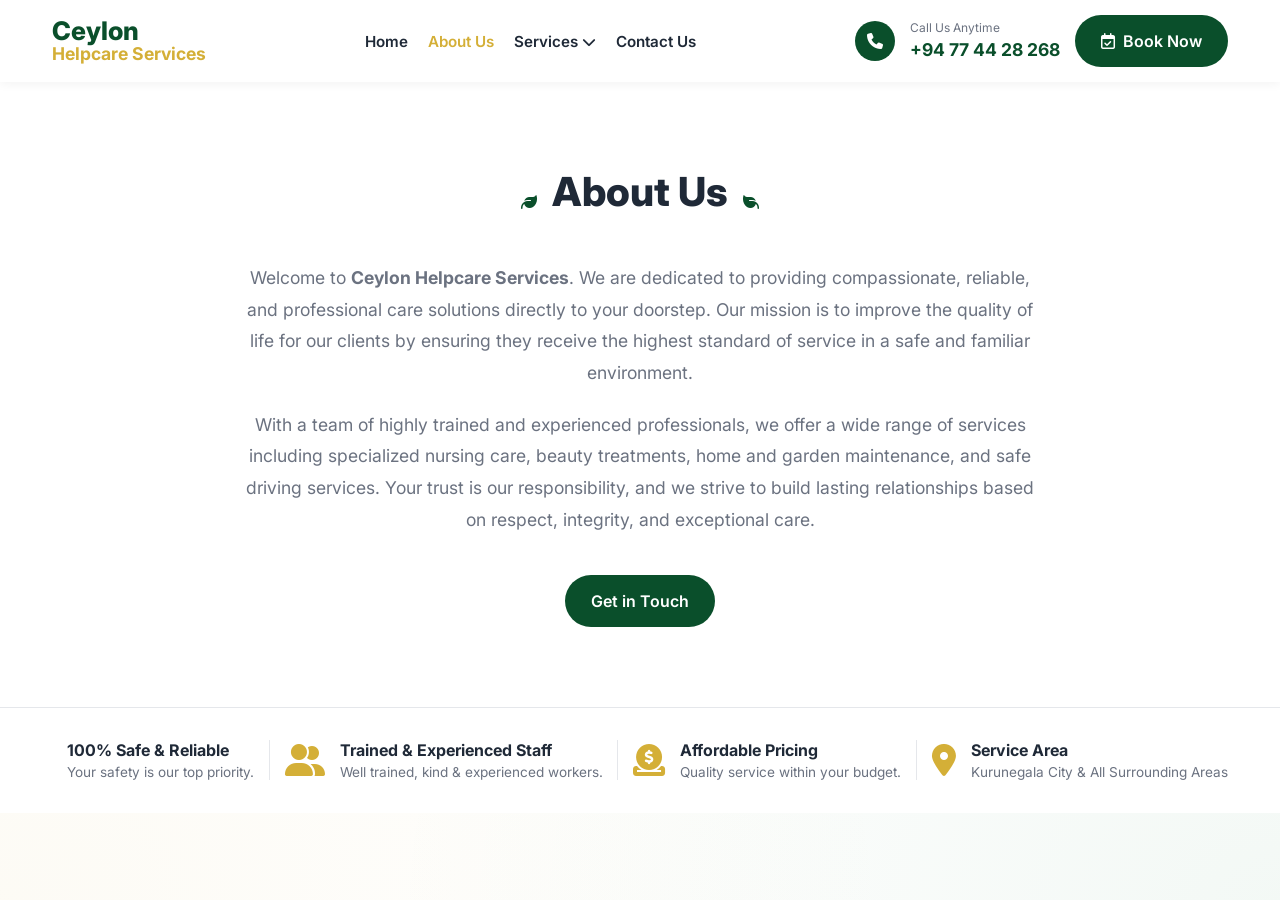
==== about.html @ 3980da57 "Add files via upload" ====
<!DOCTYPE html>
<html lang="en">
<head>
    <meta charset="UTF-8">
    <meta name="viewport" content="width=device-width, initial-scale=1.0">
    <title>About Us - Ceylon Help Care Service</title>
    <link rel="stylesheet" href="style.css">
    <link rel="preconnect" href="https://fonts.googleapis.com">
    <link rel="preconnect" href="https://fonts.gstatic.com" crossorigin>
    <link href="https://fonts.googleapis.com/css2?family=Inter:wght@300;400;500;600;700;800&display=swap" rel="stylesheet">
    <link rel="stylesheet" href="https://cdnjs.cloudflare.com/ajax/libs/font-awesome/6.4.0/css/all.min.css">
    <style>
        .about-section {
            padding: 80px 0;
            background-color: var(--white);
            min-height: 60vh;
        }
        .about-content-wrapper {
            max-width: 800px;
            margin: 0 auto;
            text-align: center;
        }
        .about-title {
            font-size: 3rem;
            color: var(--text-dark);
            margin-bottom: 20px;
        }
        .about-text {
            font-size: 1.1rem;
            color: var(--text-light);
            line-height: 1.8;
            margin-bottom: 20px;
        }
    </style>
</head>
<body>
    <!-- Header -->
    <header class="main-header">
        <div class="container header-container">
            <div class="logo-area">
                <a href="index.html" style="display: flex; align-items: center; gap: 12px; text-decoration: none;">
                    <img src="images/logo.png" alt="" class="logo-img" style="max-height: 60px;" onerror="this.style.display='none'">
                    <div class="logo-text" style="display: flex; flex-direction: column;">
                        <span style="font-size: 1.6rem; font-weight: 800; color: var(--primary-green); line-height: 1;">Ceylon</span>
                        <span style="font-size: 1.1rem; font-weight: 700; color: var(--gold); line-height: 1.2;">Helpcare Services</span>
                    </div>
                </a>
            </div>
            
            <nav class="main-nav">
                <ul>
                    <li><a href="index.html">Home</a></li>
                    <li><a href="about.html" class="active">About Us</a></li>
                    <li><a href="index.html#services">Services <i class="fa-solid fa-chevron-down text-sm"></i></a></li>
                    <li><a href="https://wa.me/94774428268" target="_blank">Contact Us</a></li>
                </ul>
            </nav>

            <div class="header-contact">
                <div class="phone-icon-wrapper">
                    <i class="fa-solid fa-phone"></i>
                </div>
                <div class="phone-info">
                    <span>Call Us Anytime</span>
                    <strong>+94 77 44 28 268</strong>
                </div>
                <a href="https://wa.me/94774428268" target="_blank" class="btn btn-primary"><i class="fa-regular fa-calendar-check"></i> Book Now</a>
            </div>
        </div>
    </header>

    <!-- About Section -->
    <section class="about-section">
        <div class="container">
            <div class="about-content-wrapper">
                <div class="section-title-wrapper" style="justify-content: center; margin-bottom: 20px;">
                    <i class="fa-solid fa-leaf text-green"></i>
                    <h2 class="about-title">About Us</h2>
                    <i class="fa-solid fa-leaf text-green" style="transform: scaleX(-1);"></i>
                </div>
                <p class="about-text">
                    Welcome to <strong>Ceylon Helpcare Services</strong>. We are dedicated to providing compassionate, reliable, and professional care solutions directly to your doorstep. Our mission is to improve the quality of life for our clients by ensuring they receive the highest standard of service in a safe and familiar environment.
                </p>
                <p class="about-text">
                    With a team of highly trained and experienced professionals, we offer a wide range of services including specialized nursing care, beauty treatments, home and garden maintenance, and safe driving services. Your trust is our responsibility, and we strive to build lasting relationships based on respect, integrity, and exceptional care.
                </p>
                <a href="https://wa.me/94774428268" target="_blank" class="btn btn-primary mt-15" style="margin-top: 20px;">Get in Touch</a>
            </div>
        </div>
    </section>

    <!-- Bottom Info Banner -->
    <section class="bottom-banner">
        <div class="container banner-container">
            <div class="banner-item">
                <i class="fa-regular fa-shield-check banner-icon"></i>
                <div class="banner-text">
                    <h4>100% Safe & Reliable</h4>
                    <p>Your safety is our top priority.</p>
                </div>
            </div>
            <div class="banner-divider"></div>
            <div class="banner-item">
                <i class="fa-solid fa-user-group banner-icon"></i>
                <div class="banner-text">
                    <h4>Trained & Experienced Staff</h4>
                    <p>Well trained, kind & experienced workers.</p>
                </div>
            </div>
            <div class="banner-divider"></div>
            <div class="banner-item">
                <i class="fa-solid fa-circle-dollar-to-slot banner-icon"></i>
                <div class="banner-text">
                    <h4>Affordable Pricing</h4>
                    <p>Quality service within your budget.</p>
                </div>
            </div>
            <div class="banner-divider"></div>
            <div class="banner-item">
                <i class="fa-solid fa-location-dot banner-icon"></i>
                <div class="banner-text">
                    <h4>Service Area</h4>
                    <p>Kurunegala City & All Surrounding Areas</p>
                </div>
            </div>
        </div>
    </section>

</body>
</html>
---- style.css ----
/* Global Variables */
:root {
    --primary-green: #0a4f2b; /* Dark green for header/buttons */
    --accent-green: #15803d; /* Lighter green */
    --text-dark: #1f2937;
    --text-light: #6b7280;
    --bg-light: #f9fafb;
    --white: #ffffff;
    --gold: #d4af37;
    --border-color: #e5e7eb;
    
    /* Service Colors */
    --nursing-green: #16a34a;
    --beauty-pink: #d946ef;
    --cleaning-blue: #2563eb;
    --driving-orange: #ea580c;

    --font-main: 'Inter', sans-serif;
}

/* Reset & Base Styles */
* {
    margin: 0;
    padding: 0;
    box-sizing: border-box;
}

body {
    font-family: var(--font-main);
    color: var(--text-dark);
    background-color: var(--white);
    background-image: 
        radial-gradient(at 0% 0%, rgba(21, 128, 61, 0.05) 0px, transparent 50%),
        radial-gradient(at 100% 0%, rgba(212, 175, 55, 0.05) 0px, transparent 50%),
        radial-gradient(at 100% 100%, rgba(21, 128, 61, 0.05) 0px, transparent 50%),
        radial-gradient(at 0% 100%, rgba(212, 175, 55, 0.05) 0px, transparent 50%);
    background-attachment: fixed;
    line-height: 1.5;
}

a {
    text-decoration: none;
    color: inherit;
}

ul {
    list-style: none;
}

img {
    max-width: 100%;
    height: auto;
    display: block;
}

.container {
    max-width: 1400px;
    width: 95%;
    margin: 0 auto;
    padding: 0 20px;
}

/* Utility Classes */
.text-green { color: var(--primary-green); }
.text-pink { color: var(--beauty-pink); }
.text-blue { color: var(--cleaning-blue); }
.text-orange { color: var(--driving-orange); }
.text-sm { font-size: 0.875rem; }

.btn {
    display: inline-flex;
    align-items: center;
    justify-content: center;
    gap: 8px;
    padding: 12px 24px;
    border-radius: 30px;
    font-weight: 600;
    transition: all 0.3s ease;
    cursor: pointer;
    border: 2px solid transparent;
}

.btn-sm {
    padding: 8px 20px;
    font-size: 0.875rem;
}

.btn-primary {
    background-color: var(--primary-green);
    color: var(--white);
}

.btn-primary:hover {
    background-color: var(--accent-green);
    transform: translateY(-2px);
    box-shadow: 0 4px 6px rgba(0,0,0,0.1);
}

.btn-outline {
    background-color: transparent;
    color: var(--primary-green);
    border-color: var(--gold);
}

.btn-outline:hover {
    background-color: var(--gold);
    color: var(--white);
}

/* Specific Button Colors */
.btn-nursing { background-color: var(--primary-green); }
.btn-beauty { background-color: #d81b60; } /* Pinkish */
.btn-cleaning { background-color: #1565c0; } /* Blue */
.btn-driving { background-color: #e65100; } /* Orange */

/* Header */
.main-header {
    background-color: var(--white);
    padding: 15px 0;
    box-shadow: 0 2px 10px rgba(0,0,0,0.05);
    position: sticky;
    top: 0;
    z-index: 100;
}

.header-container {
    display: flex;
    justify-content: space-between;
    align-items: center;
}

.logo-area {
    display: flex;
    align-items: center;
    gap: 12px;
}

.logo-icon {
    width: 50px;
    height: 50px;
    background-color: var(--white);
    border: 2px solid var(--gold);
    border-radius: 50%;
    display: flex;
    align-items: center;
    justify-content: center;
    color: var(--primary-green);
    font-size: 1.5rem;
}

.logo-text h1 {
    font-size: 1.5rem;
    font-weight: 800;
    color: var(--primary-green);
    line-height: 1;
}

.logo-text p {
    font-size: 1rem;
    font-weight: 700;
    color: var(--gold);
    line-height: 1.2;
}

.logo-tagline {
    display: block;
    font-size: 0.6rem;
    color: var(--text-light);
    letter-spacing: 1px;
}

.logo-services {
    display: block;
    font-size: 0.55rem;
    color: var(--primary-green);
    font-weight: 600;
}

.main-nav ul {
    display: flex;
    gap: 20px;
}

.main-nav a {
    font-weight: 600;
    color: var(--text-dark);
    font-size: 0.95rem;
    transition: color 0.3s;
}

.main-nav a:hover, .main-nav a.active {
    color: var(--gold);
}

.header-contact {
    display: flex;
    align-items: center;
    gap: 15px;
}

.phone-icon-wrapper {
    width: 40px;
    height: 40px;
    background-color: var(--primary-green);
    color: var(--white);
    border-radius: 50%;
    display: flex;
    align-items: center;
    justify-content: center;
}

.phone-info {
    display: flex;
    flex-direction: column;
}

.phone-info span {
    font-size: 0.75rem;
    color: var(--text-light);
}

.phone-info strong {
    font-size: 1.1rem;
    color: var(--primary-green);
}

/* Hero Section */
.hero-section {
    position: relative;
    padding-top: 60px;
    background-color: var(--bg-light);
    background-image: url("data:image/svg+xml,%3Csvg width='60' height='60' viewBox='0 0 60 60' xmlns='http://www.w3.org/2000/svg'%3E%3Cg fill='none' fill-rule='evenodd'%3E%3Cg fill='%2315803d' fill-opacity='0.05'%3E%3Cpath d='M36 34v-4h-2v4h-4v2h4v4h2v-4h4v-2h-4zm0-30V0h-2v4h-4v2h4v4h2V6h4V4h-4zM6 34v-4H4v4H0v2h4v4h2v-4h4v-2H6zM6 4V0H4v4H0v2h4v4h2V6h4V4H6z'/%3E%3C/g%3E%3C/g%3E%3C/svg%3E");
    overflow: hidden;
    min-height: calc(100vh - 90px); /* Make it fill the screen mostly */
    display: flex;
    align-items: center;
}

/* The curved background effect */
.hero-section::after {
    content: '';
    position: absolute;
    bottom: 0;
    left: 0;
    width: 100%;
    height: 150px;
    background-color: var(--white);
    border-top-right-radius: 100% 150px;
    border-top-left-radius: 0;
    z-index: 1;
}

.hero-container {
    display: flex;
    align-items: center;
    position: relative;
    z-index: 2;
}

.hero-content {
    flex: 1;
    padding-right: 40px;
    padding-bottom: 80px; /* Space for curve */
}

.trust-badge {
    display: inline-flex;
    align-items: center;
    gap: 8px;
    background-color: rgba(21, 128, 61, 0.1);
    color: var(--accent-green);
    padding: 6px 12px;
    border-radius: 20px;
    font-size: 0.8rem;
    font-weight: 700;
    letter-spacing: 1px;
    margin-bottom: 20px;
}

.hero-title {
    font-size: 4rem;
    font-weight: 800;
    line-height: 1.1;
    color: #451a2e; /* Dark burgundy/brown from design */
    margin-bottom: 20px;
}

.hero-title .text-green {
    color: var(--primary-green);
}

.hero-desc {
    font-size: 1.1rem;
    color: var(--text-light);
    margin-bottom: 30px;
    max-width: 500px;
}

.hero-features {
    display: flex;
    gap: 30px;
    margin-bottom: 40px;
}

.feature-item {
    display: flex;
    flex-direction: column;
    align-items: center;
    text-align: center;
    gap: 10px;
}

.feature-item i {
    font-size: 1.5rem;
    color: var(--text-light);
}

.feature-item span {
    font-size: 0.8rem;
    font-weight: 600;
    line-height: 1.2;
}

.hero-actions {
    display: flex;
    gap: 15px;
}

.hero-image-area {
    flex: 1;
    position: relative;
    height: 600px;
}

.hero-img {
    width: 100%;
    height: 100%;
    object-fit: cover;
    border-top-left-radius: 50%;
    border-bottom-left-radius: 50%;
}

.guarantee-badge {
    position: absolute;
    right: 20px;
    bottom: 100px;
    width: 160px;
    height: 160px;
    background: radial-gradient(circle, var(--primary-green) 0%, #000 100%);
    border: 4px solid var(--gold);
    border-radius: 50%;
    display: flex;
    align-items: center;
    justify-content: center;
    text-align: center;
    color: var(--white);
    box-shadow: 0 10px 20px rgba(0,0,0,0.2);
    z-index: 10;
}

.badge-content .percent {
    display: block;
    font-size: 2rem;
    font-weight: 800;
    color: var(--gold);
    line-height: 1;
}

.badge-content .text {
    display: block;
    font-size: 0.65rem;
    font-weight: 600;
    margin: 5px 0;
}

.badge-content .stars {
    color: var(--gold);
    font-size: 0.7rem;
}

/* Services Section */
.services-section {
    padding: 60px 0;
    background-color: var(--white);
}

.section-header {
    text-align: center;
    margin-bottom: 50px;
}

.section-title-wrapper {
    display: flex;
    align-items: center;
    justify-content: center;
    gap: 15px;
    margin-bottom: 10px;
}

.section-title-wrapper h2 {
    font-size: 2.5rem;
    font-weight: 800;
    color: var(--text-dark);
}

.section-header p {
    color: var(--text-light);
    font-size: 1.1rem;
}

.services-grid {
    display: grid;
    grid-template-columns: repeat(4, 1fr);
    gap: 25px;
}

.service-card {
    background: var(--white);
    border-radius: 15px;
    overflow: hidden;
    box-shadow: 0 10px 30px rgba(0,0,0,0.08);
    transition: transform 0.3s ease;
    display: flex;
    flex-direction: column;
}

.service-card:hover {
    transform: translateY(-10px);
}

.card-img-wrapper {
    position: relative;
    height: 200px;
}

.card-img-wrapper img {
    width: 100%;
    height: 100%;
    object-fit: cover;
}

.service-icon {
    position: absolute;
    bottom: -25px;
    left: 20px;
    width: 50px;
    height: 50px;
    border-radius: 50%;
    display: flex;
    align-items: center;
    justify-content: center;
    color: var(--white);
    font-size: 1.5rem;
    border: 4px solid var(--white);
}

.icon-nursing { background-color: var(--primary-green); }
.icon-beauty { background-color: #d81b60; }
.icon-cleaning { background-color: #1565c0; }
.icon-driving { background-color: #e65100; }

.card-content {
    padding: 35px 20px 25px;
    text-align: center;
    flex: 1;
    display: flex;
    flex-direction: column;
}

.card-content h3 {
    font-size: 1.2rem;
    font-weight: 700;
    margin-bottom: 10px;
}

.card-content p {
    font-size: 0.9rem;
    color: var(--text-light);
    margin-bottom: 20px;
    flex: 1;
}

/* Bottom Banner */
.bottom-banner {
    background-color: var(--white);
    padding: 30px 0;
    border-top: 1px solid var(--border-color);
}

.banner-container {
    display: flex;
    justify-content: space-between;
    align-items: center;
}

.banner-item {
    display: flex;
    align-items: center;
    gap: 15px;
}

.banner-icon {
    font-size: 2rem;
    color: var(--gold);
}

.banner-text h4 {
    font-size: 1rem;
    font-weight: 700;
    color: var(--text-dark);
}

.banner-text p {
    font-size: 0.85rem;
    color: var(--text-light);
}

.banner-divider {
    width: 1px;
    height: 40px;
    background-color: var(--border-color);
}

/* Modals */
.modal {
    display: none; 
    position: fixed; 
    z-index: 1000; 
    left: 0;
    top: 0;
    width: 100%; 
    height: 100%; 
    overflow: auto; 
    background-color: rgba(0,0,0,0.5); 
    align-items: center;
    justify-content: center;
    backdrop-filter: blur(5px);
}

.modal-content {
    background-color: var(--white);
    margin: auto;
    padding: 40px;
    border-radius: 15px;
    box-shadow: 0 15px 40px rgba(0,0,0,0.2);
    max-width: 600px;
    width: 90%;
    position: relative;
    animation: modalFadeIn 0.3s;
}

@keyframes modalFadeIn {
    from { opacity: 0; transform: translateY(-20px); }
    to { opacity: 1; transform: translateY(0); }
}

.close-btn {
    color: var(--text-light);
    position: absolute;
    top: 15px;
    right: 20px;
    font-size: 28px;
    font-weight: bold;
    cursor: pointer;
    transition: color 0.2s;
}

.close-btn:hover,
.close-btn:focus {
    color: var(--primary-green);
    text-decoration: none;
}

.modal-content h3 {
    font-size: 1.8rem;
    margin-bottom: 15px;
}

.modal-content p {
    font-size: 1.05rem;
    color: var(--text-dark);
    margin-bottom: 15px;
    line-height: 1.6;
}

.mt-15 {
    margin-top: 15px;
}

/* Responsive */
@media (max-width: 1024px) {
    .services-grid {
        grid-template-columns: repeat(2, 1fr);
    }
    
    .hero-container {
        flex-direction: column;
    }
    
    .hero-content {
        padding-right: 0;
        text-align: center;
    }
    
    .hero-features {
        justify-content: center;
    }
    
    .hero-actions {
        justify-content: center;
    }
    
    .hero-image-area {
        width: 100%;
        height: 400px;
    }
    
    .banner-container {
        flex-wrap: wrap;
        gap: 20px;
        justify-content: center;
    }
    
    .banner-divider {
        display: none;
    }
    
    .banner-item {
        width: 45%;
    }
}

@media (max-width: 768px) {
    .main-nav, .header-contact {
        display: none; /* Add hamburger menu logic later if needed */
    }
    
    .services-grid {
        grid-template-columns: 1fr;
    }
    
    .banner-item {
        width: 100%;
    }
    
    .hero-title {
        font-size: 2.5rem;
    }
}
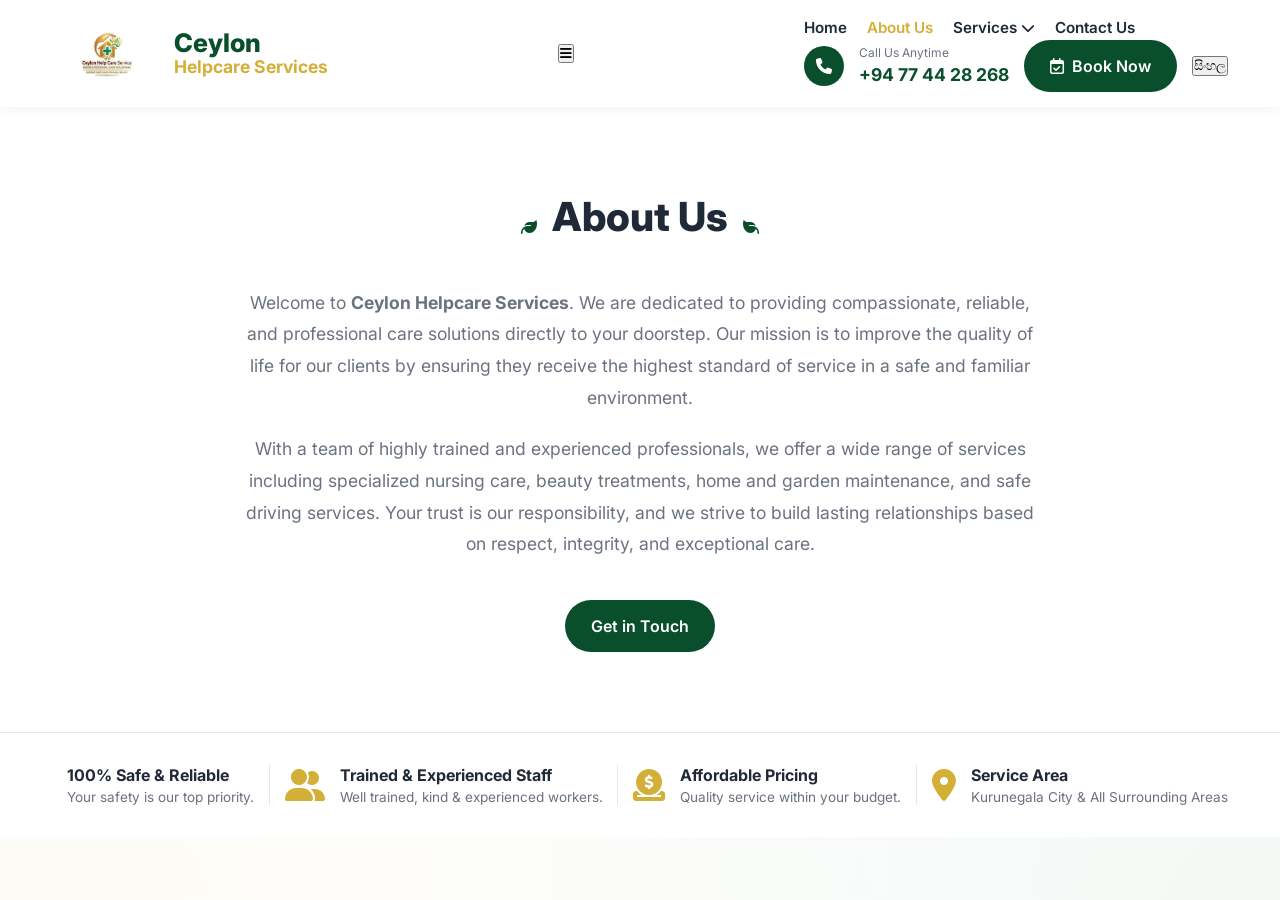
==== commit 7699c665: "Update about.html" ====
--- a/about.html
+++ b/about.html
@@ -39,7 +39,7 @@
         <div class="container header-container">
             <div class="logo-area">
                 <a href="index.html" style="display: flex; align-items: center; gap: 12px; text-decoration: none;">
-                    <img src="images/logo.png" alt="" class="logo-img" style="max-height: 60px;" onerror="this.style.display='none'">
+                    <img src="logo.png" alt="" class="logo-img" style="max-height: 60px;" onerror="this.style.display='none'">
                     <div class="logo-text" style="display: flex; flex-direction: column;">
                         <span style="font-size: 1.6rem; font-weight: 800; color: var(--primary-green); line-height: 1;">Ceylon</span>
                         <span style="font-size: 1.1rem; font-weight: 700; color: var(--gold); line-height: 1.2;">Helpcare Services</span>
@@ -47,24 +47,34 @@
                 </a>
             </div>
             
-            <nav class="main-nav">
-                <ul>
-                    <li><a href="index.html">Home</a></li>
-                    <li><a href="about.html" class="active">About Us</a></li>
-                    <li><a href="index.html#services">Services <i class="fa-solid fa-chevron-down text-sm"></i></a></li>
-                    <li><a href="https://wa.me/94774428268" target="_blank">Contact Us</a></li>
-                </ul>
-            </nav>
+            <button class="mobile-menu-btn" onclick="document.getElementById('navContactWrapper').classList.toggle('active')">
+                <i class="fa-solid fa-bars"></i>
+            </button>
+            
+            <div class="nav-contact-wrapper" id="navContactWrapper">
+                <nav class="main-nav">
+                    <ul>
+                        <li><a href="index.html" data-i18n="nav-home">Home</a></li>
+                        <li><a href="about.html" class="active" data-i18n="nav-about">About Us</a></li>
+                        <li><a href="index.html#services"><span data-i18n="nav-services">Services</span> <i class="fa-solid fa-chevron-down text-sm"></i></a></li>
+                        <li><a href="https://wa.me/94774428268" target="_blank" data-i18n="nav-contact">Contact Us</a></li>
+                    </ul>
+                </nav>
 
-            <div class="header-contact">
-                <div class="phone-icon-wrapper">
-                    <i class="fa-solid fa-phone"></i>
+                <div class="header-contact">
+                    <div class="phone-icon-wrapper">
+                        <i class="fa-solid fa-phone"></i>
+                    </div>
+                    <div class="phone-info">
+                        <span data-i18n="call-us">Call Us Anytime</span>
+                        <strong>+94 77 44 28 268</strong>
+                    </div>
+                    <a href="https://wa.me/94774428268" target="_blank" class="btn btn-primary">
+                        <i class="fa-regular fa-calendar-check"></i> <span data-i18n="book-now">Book Now</span>
+                    </a>
+                    <!-- Dedicated Language Toggle Button next to Book Now -->
+                    <button class="lang-toggle-btn">සිංහල</button>
                 </div>
-                <div class="phone-info">
-                    <span>Call Us Anytime</span>
-                    <strong>+94 77 44 28 268</strong>
-                </div>
-                <a href="https://wa.me/94774428268" target="_blank" class="btn btn-primary"><i class="fa-regular fa-calendar-check"></i> Book Now</a>
             </div>
         </div>
     </header>
@@ -75,16 +85,18 @@
             <div class="about-content-wrapper">
                 <div class="section-title-wrapper" style="justify-content: center; margin-bottom: 20px;">
                     <i class="fa-solid fa-leaf text-green"></i>
-                    <h2 class="about-title">About Us</h2>
+                    <h2 class="about-title" data-i18n="about-title">About Us</h2>
                     <i class="fa-solid fa-leaf text-green" style="transform: scaleX(-1);"></i>
                 </div>
-                <p class="about-text">
+                <p class="about-text" data-i18n="about-p1">
                     Welcome to <strong>Ceylon Helpcare Services</strong>. We are dedicated to providing compassionate, reliable, and professional care solutions directly to your doorstep. Our mission is to improve the quality of life for our clients by ensuring they receive the highest standard of service in a safe and familiar environment.
                 </p>
-                <p class="about-text">
+                <p class="about-text" data-i18n="about-p2">
                     With a team of highly trained and experienced professionals, we offer a wide range of services including specialized nursing care, beauty treatments, home and garden maintenance, and safe driving services. Your trust is our responsibility, and we strive to build lasting relationships based on respect, integrity, and exceptional care.
                 </p>
-                <a href="https://wa.me/94774428268" target="_blank" class="btn btn-primary mt-15" style="margin-top: 20px;">Get in Touch</a>
+                <a href="https://wa.me/94774428268" target="_blank" class="btn btn-primary mt-15" style="margin-top: 20px;">
+                    <span data-i18n="about-btn">Get in Touch</span>
+                </a>
             </div>
         </div>
     </section>
@@ -95,36 +107,37 @@
             <div class="banner-item">
                 <i class="fa-regular fa-shield-check banner-icon"></i>
                 <div class="banner-text">
-                    <h4>100% Safe & Reliable</h4>
-                    <p>Your safety is our top priority.</p>
+                    <h4 data-i18n="b-safe-title">100% Safe & Reliable</h4>
+                    <p data-i18n="b-safe-desc">Your safety is our top priority.</p>
                 </div>
             </div>
             <div class="banner-divider"></div>
             <div class="banner-item">
                 <i class="fa-solid fa-user-group banner-icon"></i>
                 <div class="banner-text">
-                    <h4>Trained & Experienced Staff</h4>
-                    <p>Well trained, kind & experienced workers.</p>
+                    <h4 data-i18n="b-staff-title">Trained & Experienced Staff</h4>
+                    <p data-i18n="b-staff-desc">Well trained, kind & experienced workers.</p>
                 </div>
             </div>
             <div class="banner-divider"></div>
             <div class="banner-item">
                 <i class="fa-solid fa-circle-dollar-to-slot banner-icon"></i>
                 <div class="banner-text">
-                    <h4>Affordable Pricing</h4>
-                    <p>Quality service within your budget.</p>
+                    <h4 data-i18n="b-price-title">Affordable Pricing</h4>
+                    <p data-i18n="b-price-desc">Quality service within your budget.</p>
                 </div>
             </div>
             <div class="banner-divider"></div>
             <div class="banner-item">
                 <i class="fa-solid fa-location-dot banner-icon"></i>
                 <div class="banner-text">
-                    <h4>Service Area</h4>
-                    <p>Kurunegala City & All Surrounding Areas</p>
+                    <h4 data-i18n="b-area-title">Service Area</h4>
+                    <p data-i18n="b-area-desc">Kurunegala City & All Surrounding Areas</p>
                 </div>
             </div>
         </div>
     </section>
 
+    <script src="chatbot.js"></script>
 </body>
 </html>
